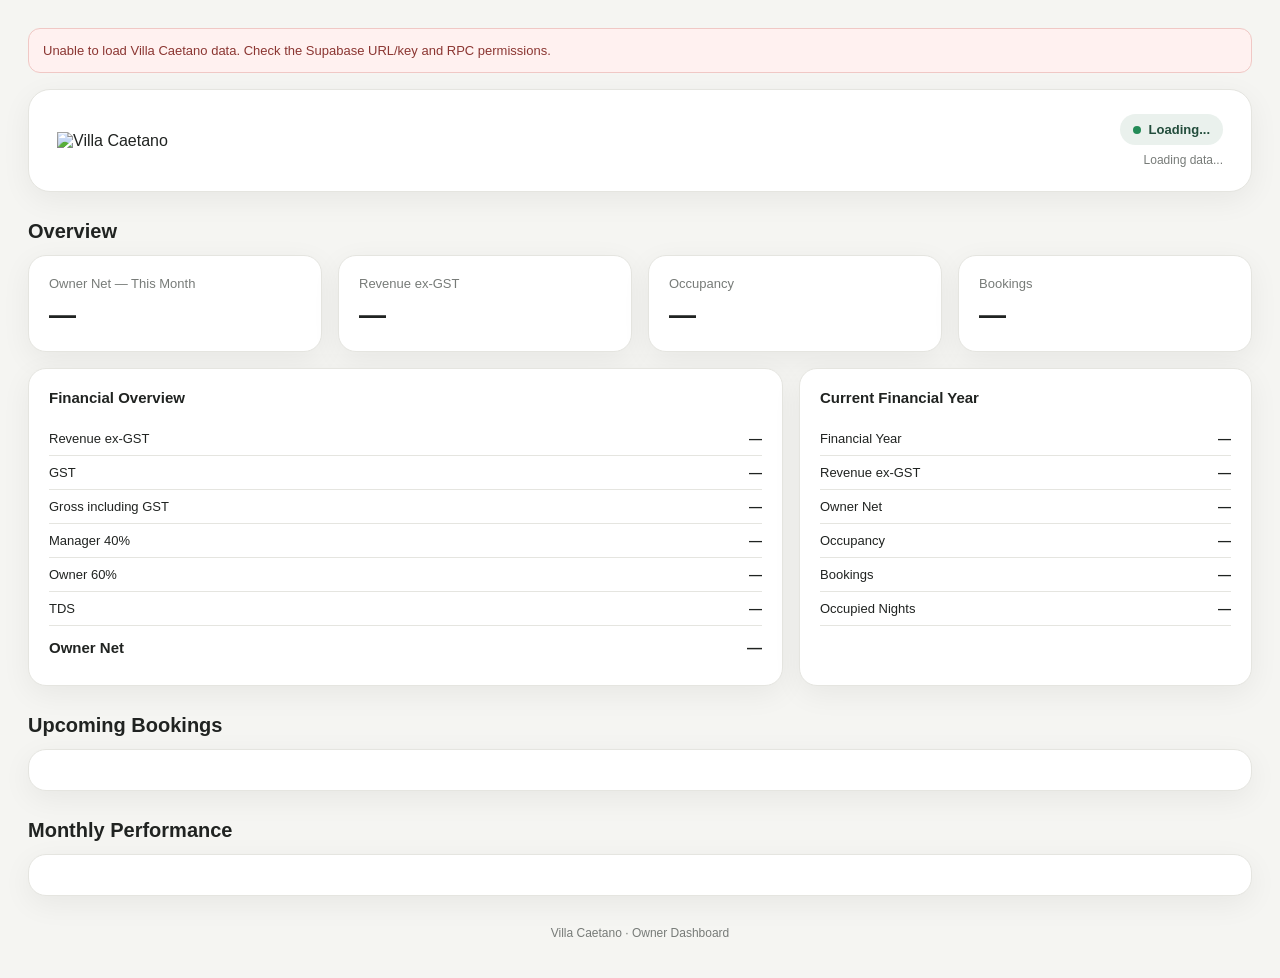
==== rental/index.html @ 1aee0b03 "Add files via upload" ====
<!doctype html>
<html lang="en">
<head>
<meta charset="utf-8">
<meta name="viewport" content="width=device-width,initial-scale=1">
<title>Villa Caetano — Owner Dashboard</title>
<style>
:root{--bg:#f5f5f2;--card:#fff;--text:#202321;--muted:#777b78;--border:#e5e5e0;--accent:#234d3c;--soft:#eaf1ed;--ok:#238b57;--radius:18px}
*{box-sizing:border-box}body{margin:0;background:var(--bg);color:var(--text);font-family:Inter,-apple-system,BlinkMacSystemFont,"Segoe UI",sans-serif}
.container{max-width:1400px;margin:auto;padding:28px}
header,.card{background:var(--card);border:1px solid var(--border);box-shadow:0 8px 30px rgba(20,25,22,.06)}
header{border-radius:22px;padding:24px 28px;display:flex;align-items:center;justify-content:space-between;gap:20px;margin-bottom:22px}
.logo{width:220px;max-height:90px;object-fit:contain;object-position:left center}.header-right{text-align:right}
.status{display:inline-flex;align-items:center;gap:8px;padding:8px 13px;border-radius:999px;background:var(--soft);color:var(--accent);font-weight:700;font-size:13px}
.dot{width:8px;height:8px;border-radius:50%;background:var(--ok)}.last-sync{color:var(--muted);font-size:12px;margin-top:8px}
.section-title{font-size:20px;margin:28px 0 12px}.grid{display:grid;grid-template-columns:repeat(4,1fr);gap:16px}
.card{border-radius:var(--radius);padding:20px}.metric-label{color:var(--muted);font-size:13px;margin-bottom:9px}
.metric{font-size:27px;font-weight:750}.two-col{display:grid;grid-template-columns:1.25fr .75fr;gap:16px;margin-top:16px}
.card-title{font-size:15px;font-weight:700;margin-bottom:16px}.financial-table{width:100%;border-collapse:collapse;font-size:13px}
.financial-table td{padding:9px 0;border-bottom:1px solid var(--border)}.financial-table td:last-child{text-align:right;font-weight:650}
.financial-table .total td{font-size:15px;font-weight:800;border-bottom:0;padding-top:13px}
.calendar{display:grid;gap:10px}.calendar-item{display:grid;grid-template-columns:115px 1fr auto;gap:15px;align-items:center;padding:15px;border:1px solid var(--border);border-radius:13px;background:#fafaf8}
.calendar-date{font-weight:750;color:var(--accent)}.calendar-guest{font-weight:700}.booking-details{color:var(--muted);font-size:13px;margin-top:6px}
.source{display:inline-block;margin-top:8px;padding:4px 8px;border-radius:7px;background:#f1f2ef;color:#5d625e;font-size:11px;font-weight:650}
.month-row{display:grid;grid-template-columns:130px 1fr 110px 100px;gap:12px;padding:12px 0;border-bottom:1px solid var(--border);align-items:center;font-size:13px}
.month-row:last-child{border-bottom:0}.month-name{font-weight:700}.muted{color:var(--muted)}
.error{display:none;background:#fff1f0;border:1px solid #f0c8c5;color:#8b3632;padding:14px;border-radius:12px;margin-bottom:16px;font-size:13px}
footer{text-align:center;color:var(--muted);font-size:12px;padding:30px 0 10px}
@media(max-width:950px){.grid{grid-template-columns:repeat(2,1fr)}.two-col{grid-template-columns:1fr}.month-row{grid-template-columns:1fr 1fr}}
@media(max-width:600px){.container{padding:14px}header{padding:18px;flex-direction:column;align-items:flex-start}.header-right{text-align:left}.logo{width:190px}.grid{gap:10px}.card{padding:15px}.metric{font-size:21px}.calendar-item{grid-template-columns:1fr;gap:5px}.month-row{grid-template-columns:1fr}}
</style>
</head>
<body>
<main class="container">
<div id="error" class="error"></div>
<header>
<img class="logo" src="https://villacaetano.com/assets/img/logo.png" alt="Villa Caetano">
<div class="header-right">
<div id="status" class="status"><span class="dot"></span><span>Loading...</span></div>
<div id="lastSync" class="last-sync">Loading data...</div>
</div>
</header>

<h2 class="section-title">Overview</h2>
<section class="grid">
<div class="card"><div class="metric-label">Owner Net — This Month</div><div id="ownerNet" class="metric">—</div></div>
<div class="card"><div class="metric-label">Revenue ex-GST</div><div id="revenue" class="metric">—</div></div>
<div class="card"><div class="metric-label">Occupancy</div><div id="occupancy" class="metric">—</div></div>
<div class="card"><div class="metric-label">Bookings</div><div id="bookingCount" class="metric">—</div></div>
</section>

<section class="two-col">
<div class="card">
<div class="card-title" id="monthTitle">Financial Overview</div>
<table class="financial-table">
<tr><td>Revenue ex-GST</td><td id="fRevenue">—</td></tr>
<tr><td>GST</td><td id="fGst">—</td></tr>
<tr><td>Gross including GST</td><td id="fGross">—</td></tr>
<tr><td>Manager 40%</td><td id="fManager">—</td></tr>
<tr><td>Owner 60%</td><td id="fOwner">—</td></tr>
<tr><td>TDS</td><td id="fTds">—</td></tr>
<tr class="total"><td>Owner Net</td><td id="fNet">—</td></tr>
</table>
</div>
<div class="card">
<div class="card-title">Current Financial Year</div>
<table class="financial-table">
<tr><td>Financial Year</td><td id="fyName">—</td></tr>
<tr><td>Revenue ex-GST</td><td id="fyRevenue">—</td></tr>
<tr><td>Owner Net</td><td id="fyNet">—</td></tr>
<tr><td>Occupancy</td><td id="fyOccupancy">—</td></tr>
<tr><td>Bookings</td><td id="fyBookings">—</td></tr>
<tr><td>Occupied Nights</td><td id="fyNights">—</td></tr>
</table>
</div>
</section>

<h2 class="section-title">Upcoming Bookings</h2>
<section class="card"><div id="upcoming" class="calendar"></div></section>

<h2 class="section-title">Monthly Performance</h2>
<section class="card"><div id="monthly"></div></section>

<footer>Villa Caetano · Owner Dashboard</footer>
</main>

<script>
const SUPABASE_URL="https://xmpnwjsqisdvwpoyrgnv.supabase.co";
const SUPABASE_KEY="YOUR_SUPABASE_PUBLISHABLE_KEY";
const RPC_URL=`${SUPABASE_URL}/rest/v1/rpc/get_villa_caetano_dashboard`;

const money=v=>"₹"+Number(v||0).toLocaleString("en-IN",{maximumFractionDigits:0});
const dateShort=v=>{if(!v)return"—";return new Date(v+"T00:00:00").toLocaleDateString("en-GB",{day:"numeric",month:"short"})};
const esc=v=>String(v??"").replaceAll("&","&amp;").replaceAll("<","&lt;").replaceAll(">","&gt;").replaceAll('"',"&quot;").replaceAll("'","&#039;");

async function loadDashboard(){
 try{
  const r=await fetch(RPC_URL,{method:"POST",headers:{"apikey":SUPABASE_KEY,"Authorization":`Bearer ${SUPABASE_KEY}`,"Content-Type":"application/json"},body:"{}"});
  if(!r.ok)throw new Error(`Supabase returned HTTP ${r.status}`);
  renderDashboard(await r.json());
 }catch(e){
  console.error(e);
  const box=document.getElementById("error");box.style.display="block";
  box.textContent="Unable to load Villa Caetano data. Check the Supabase URL/key and RPC permissions.";
 }
}

function renderDashboard(d){
 const status=document.getElementById("status");
 status.innerHTML=d.occupied&&d.current?`<span class="dot"></span> OCCUPIED · ${esc(d.current.guest)}`:`<span class="dot"></span> VACANT`;

 if(d.last_sync?.completed_at){
  const x=new Date(d.last_sync.completed_at);
  document.getElementById("lastSync").textContent=`Last synced ${x.toLocaleString("en-GB",{day:"numeric",month:"short",year:"numeric",hour:"2-digit",minute:"2-digit"})} · ${d.last_sync.records_processed||0} bookings`;
 }else document.getElementById("lastSync").textContent="Last sync unavailable";

 const currentKey=new Date().toISOString().slice(0,7),m=d.months?.[currentKey];
 if(m){
  ownerNet.textContent=money(m.owner_net);revenue.textContent=money(m.nbv);
  occupancy.textContent=`${m.occupancy_rate}%`;bookingCount.textContent=m.bookings;
  monthTitle.textContent=`Financial Overview · ${m.month_name} ${m.year}`;
  fRevenue.textContent=money(m.nbv);fGst.textContent=money(m.gst);fGross.textContent=money(m.gross_including_gst);
  fManager.textContent=money(m.manager_40);fOwner.textContent=money(m.owner_60);fTds.textContent=money(m.tds);fNet.textContent=money(m.owner_net);
 }

 const now=new Date();
 const fyKey=now.getMonth()>=3?`FY ${now.getFullYear()}-${String(now.getFullYear()+1).slice(-2)}`:`FY ${now.getFullYear()-1}-${String(now.getFullYear()).slice(-2)}`;
 const fy=d.financial_years?.[fyKey];
 if(fy){
  fyName.textContent=fy.financial_year;fyRevenue.textContent=money(fy.nbv);fyNet.textContent=money(fy.owner_net);
  fyOccupancy.textContent=`${fy.occupancy_rate}%`;fyBookings.textContent=fy.bookings;fyNights.textContent=fy.occupied_nights;
 }

 const today=new Date().toISOString().slice(0,10);
 const upcoming=(d.bookings||[]).filter(b=>b.check_in>=today).sort((a,b)=>a.check_in.localeCompare(b.check_in));
 document.getElementById("upcoming").innerHTML=upcoming.length?upcoming.map(b=>`
 <div class="calendar-item">
  <div class="calendar-date">${dateShort(b.check_in)}</div>
  <div><div class="calendar-guest">${esc(b.guest)}</div>
  <div class="booking-details">${dateShort(b.check_in)} → ${dateShort(b.check_out)} · ${b.nights} night${Number(b.nights)===1?"":"s"} · ${b.adults} adults${Number(b.kids)?` · ${b.kids} kids`:""}</div>
  <span class="source">${esc(b.source)}</span></div>
  <div class="booking-price">${money(b.nbv)}</div>
 </div>`).join(""):`<div class="muted">No upcoming bookings.</div>`;

 const months=Object.values(d.months||{}).sort((a,b)=>`${a.year}-${String(a.month).padStart(2,"0")}`.localeCompare(`${b.year}-${String(b.month).padStart(2,"0")}`));
 document.getElementById("monthly").innerHTML=months.length?months.map(m=>`
 <div class="month-row"><div class="month-name">${esc(m.month_name)} ${m.year}</div>
 <div><strong>${money(m.owner_net)}</strong> <span class="muted">owner net</span></div>
 <div>${m.occupancy_rate}% occupancy</div><div>${m.bookings} booking${Number(m.bookings)===1?"":"s"}</div></div>`).join(""):`<div class="muted">No monthly data available.</div>`;
}
loadDashboard();setInterval(loadDashboard,5*60*1000);
</script>
</body>
</html>
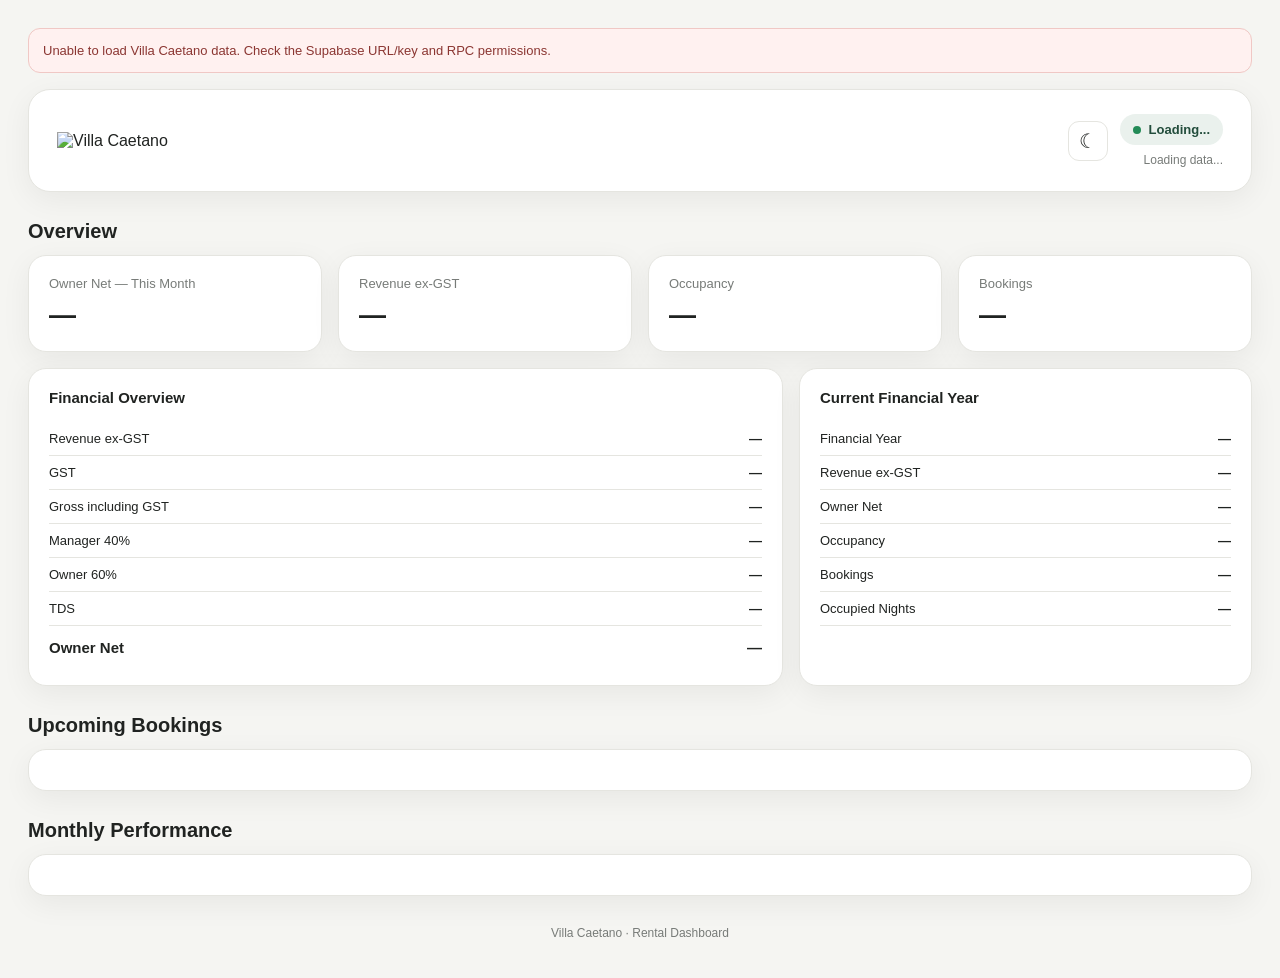
==== commit f5caccd8: "Change title from Owner to Rental Dashboard" ====
--- a/rental/index.html
+++ b/rental/index.html
@@ -3,31 +3,138 @@
 <head>
 <meta charset="utf-8">
 <meta name="viewport" content="width=device-width,initial-scale=1">
-<title>Villa Caetano — Owner Dashboard</title>
+<title>Villa Caetano — Rental Dashboard</title>
 <style>
-:root{--bg:#f5f5f2;--card:#fff;--text:#202321;--muted:#777b78;--border:#e5e5e0;--accent:#234d3c;--soft:#eaf1ed;--ok:#238b57;--radius:18px}
-*{box-sizing:border-box}body{margin:0;background:var(--bg);color:var(--text);font-family:Inter,-apple-system,BlinkMacSystemFont,"Segoe UI",sans-serif}
+:root{
+  --bg:#f5f5f2;
+  --card:#ffffff;
+  --text:#202321;
+  --muted:#777b78;
+  --border:#e5e5e0;
+  --accent:#234d3c;
+  --soft:#eaf1ed;
+  --ok:#238b57;
+  --table:#fafaf8;
+  --source-bg:#f1f2ef;
+  --source-text:#5d625e;
+  --error-bg:#fff1f0;
+  --error-border:#f0c8c5;
+  --error-text:#8b3632;
+  --shadow:0 8px 30px rgba(20,25,22,.06);
+  --radius:18px;
+}
+html[data-theme="dark"]{
+  --bg:#151816;
+  --card:#1e2421;
+  --text:#eef2ef;
+  --muted:#9ba59f;
+  --border:#343d38;
+  --accent:#9bc5af;
+  --soft:#26352d;
+  --ok:#5bc98c;
+  --table:#191e1b;
+  --source-bg:#2b332f;
+  --source-text:#c3cbc6;
+  --error-bg:#351f1e;
+  --error-border:#69413e;
+  --error-text:#f0aaa4;
+  --shadow:0 8px 30px rgba(0,0,0,.20);
+}
+*{box-sizing:border-box}
+html{color-scheme:light}
+html[data-theme="dark"]{color-scheme:dark}
+body{
+  margin:0;
+  background:var(--bg);
+  color:var(--text);
+  font-family:Inter,-apple-system,BlinkMacSystemFont,"Segoe UI",sans-serif;
+  transition:background .2s ease,color .2s ease;
+}
 .container{max-width:1400px;margin:auto;padding:28px}
-header,.card{background:var(--card);border:1px solid var(--border);box-shadow:0 8px 30px rgba(20,25,22,.06)}
-header{border-radius:22px;padding:24px 28px;display:flex;align-items:center;justify-content:space-between;gap:20px;margin-bottom:22px}
-.logo{width:220px;max-height:90px;object-fit:contain;object-position:left center}.header-right{text-align:right}
-.status{display:inline-flex;align-items:center;gap:8px;padding:8px 13px;border-radius:999px;background:var(--soft);color:var(--accent);font-weight:700;font-size:13px}
-.dot{width:8px;height:8px;border-radius:50%;background:var(--ok)}.last-sync{color:var(--muted);font-size:12px;margin-top:8px}
-.section-title{font-size:20px;margin:28px 0 12px}.grid{display:grid;grid-template-columns:repeat(4,1fr);gap:16px}
-.card{border-radius:var(--radius);padding:20px}.metric-label{color:var(--muted);font-size:13px;margin-bottom:9px}
-.metric{font-size:27px;font-weight:750}.two-col{display:grid;grid-template-columns:1.25fr .75fr;gap:16px;margin-top:16px}
-.card-title{font-size:15px;font-weight:700;margin-bottom:16px}.financial-table{width:100%;border-collapse:collapse;font-size:13px}
-.financial-table td{padding:9px 0;border-bottom:1px solid var(--border)}.financial-table td:last-child{text-align:right;font-weight:650}
+header,.card{
+  background:var(--card);
+  border:1px solid var(--border);
+  box-shadow:var(--shadow);
+  transition:background .2s ease,border-color .2s ease,box-shadow .2s ease;
+}
+header{
+  border-radius:22px;
+  padding:24px 28px;
+  display:flex;
+  align-items:center;
+  justify-content:space-between;
+  gap:20px;
+  margin-bottom:22px;
+}
+.logo{width:220px;max-height:90px;object-fit:contain;object-position:left center}
+.header-right{text-align:right}
+.header-controls{display:flex;align-items:center;justify-content:flex-end;gap:12px}
+.theme-toggle{
+  width:40px;height:40px;border:1px solid var(--border);border-radius:11px;
+  background:var(--card);color:var(--text);cursor:pointer;font-size:20px;
+  display:inline-flex;align-items:center;justify-content:center;
+  transition:background .2s ease,border-color .2s ease,color .2s ease,transform .15s ease;
+}
+.theme-toggle:hover{transform:translateY(-1px)}
+.status{
+  display:inline-flex;align-items:center;gap:8px;padding:8px 13px;border-radius:999px;
+  background:var(--soft);color:var(--accent);font-weight:700;font-size:13px
+}
+.dot{width:8px;height:8px;border-radius:50%;background:var(--ok)}
+.last-sync{color:var(--muted);font-size:12px;margin-top:8px}
+.section-title{font-size:20px;margin:28px 0 12px}
+.grid{display:grid;grid-template-columns:repeat(4,1fr);gap:16px}
+.card{border-radius:var(--radius);padding:20px}
+.metric-label{color:var(--muted);font-size:13px;margin-bottom:9px}
+.metric{font-size:27px;font-weight:750}
+.two-col{display:grid;grid-template-columns:1.25fr .75fr;gap:16px;margin-top:16px}
+.card-title{font-size:15px;font-weight:700;margin-bottom:16px}
+.financial-table{width:100%;border-collapse:collapse;font-size:13px}
+.financial-table td{padding:9px 0;border-bottom:1px solid var(--border)}
+.financial-table td:last-child{text-align:right;font-weight:650}
 .financial-table .total td{font-size:15px;font-weight:800;border-bottom:0;padding-top:13px}
-.calendar{display:grid;gap:10px}.calendar-item{display:grid;grid-template-columns:115px 1fr auto;gap:15px;align-items:center;padding:15px;border:1px solid var(--border);border-radius:13px;background:#fafaf8}
-.calendar-date{font-weight:750;color:var(--accent)}.calendar-guest{font-weight:700}.booking-details{color:var(--muted);font-size:13px;margin-top:6px}
-.source{display:inline-block;margin-top:8px;padding:4px 8px;border-radius:7px;background:#f1f2ef;color:#5d625e;font-size:11px;font-weight:650}
-.month-row{display:grid;grid-template-columns:130px 1fr 110px 100px;gap:12px;padding:12px 0;border-bottom:1px solid var(--border);align-items:center;font-size:13px}
-.month-row:last-child{border-bottom:0}.month-name{font-weight:700}.muted{color:var(--muted)}
-.error{display:none;background:#fff1f0;border:1px solid #f0c8c5;color:#8b3632;padding:14px;border-radius:12px;margin-bottom:16px;font-size:13px}
+.calendar{display:grid;gap:10px}
+.calendar-item{
+  display:grid;grid-template-columns:115px 1fr auto;gap:15px;align-items:center;
+  padding:15px;border:1px solid var(--border);border-radius:13px;background:var(--table)
+}
+.calendar-date{font-weight:750;color:var(--accent)}
+.calendar-guest{font-weight:700}
+.booking-details{color:var(--muted);font-size:13px;margin-top:6px}
+.booking-price{font-weight:750}
+.source{
+  display:inline-block;margin-top:8px;padding:4px 8px;border-radius:7px;
+  background:var(--source-bg);color:var(--source-text);font-size:11px;font-weight:650
+}
+.month-row{
+  display:grid;grid-template-columns:130px 1fr 110px 100px;gap:12px;padding:12px 0;
+  border-bottom:1px solid var(--border);align-items:center;font-size:13px
+}
+.month-row:last-child{border-bottom:0}
+.month-name{font-weight:700}
+.muted{color:var(--muted)}
+.error{
+  display:none;background:var(--error-bg);border:1px solid var(--error-border);color:var(--error-text);
+  padding:14px;border-radius:12px;margin-bottom:16px;font-size:13px
+}
 footer{text-align:center;color:var(--muted);font-size:12px;padding:30px 0 10px}
-@media(max-width:950px){.grid{grid-template-columns:repeat(2,1fr)}.two-col{grid-template-columns:1fr}.month-row{grid-template-columns:1fr 1fr}}
-@media(max-width:600px){.container{padding:14px}header{padding:18px;flex-direction:column;align-items:flex-start}.header-right{text-align:left}.logo{width:190px}.grid{gap:10px}.card{padding:15px}.metric{font-size:21px}.calendar-item{grid-template-columns:1fr;gap:5px}.month-row{grid-template-columns:1fr}}
+@media(max-width:950px){
+  .grid{grid-template-columns:repeat(2,1fr)}
+  .two-col{grid-template-columns:1fr}
+  .month-row{grid-template-columns:1fr 1fr}
+}
+@media(max-width:600px){
+  .container{padding:14px}
+  header{padding:18px;flex-direction:column;align-items:flex-start}
+  .header-right{text-align:left;width:100%}
+  .header-controls{justify-content:flex-start}
+  .logo{width:190px}
+  .grid{gap:10px}
+  .card{padding:15px}
+  .metric{font-size:21px}
+  .calendar-item{grid-template-columns:1fr;gap:5px}
+  .month-row{grid-template-columns:1fr}
+}
 </style>
 </head>
 <body>
@@ -36,8 +143,15 @@
 <header>
 <img class="logo" src="https://villacaetano.com/assets/img/logo.png" alt="Villa Caetano">
 <div class="header-right">
+<div class="header-controls">
+<button id="themeToggle" class="theme-toggle" type="button" aria-label="Switch color theme" title="Switch color theme">
+<span id="themeIcon">☾</span>
+</button>
+<div>
 <div id="status" class="status"><span class="dot"></span><span>Loading...</span></div>
 <div id="lastSync" class="last-sync">Loading data...</div>
+</div>
+</div>
 </div>
 </header>
 
@@ -81,12 +195,40 @@
 <h2 class="section-title">Monthly Performance</h2>
 <section class="card"><div id="monthly"></div></section>
 
-<footer>Villa Caetano · Owner Dashboard</footer>
+<footer>Villa Caetano · Rental Dashboard</footer>
 </main>
 
 <script>
-const SUPABASE_URL="https://xmpnwjsqisdvwpoyrgnv.supabase.co";
-const SUPABASE_KEY="YOUR_SUPABASE_PUBLISHABLE_KEY";
+(function(){
+  const saved = localStorage.getItem("vc-theme");
+  const prefersDark = window.matchMedia && window.matchMedia("(prefers-color-scheme: dark)").matches;
+  const theme = saved || (prefersDark ? "dark" : "light");
+  document.documentElement.setAttribute("data-theme", theme);
+
+  window.addEventListener("DOMContentLoaded", function(){
+    const button = document.getElementById("themeToggle");
+    const icon = document.getElementById("themeIcon");
+    function updateIcon(){
+      const dark = document.documentElement.getAttribute("data-theme") === "dark";
+      icon.textContent = dark ? "☀" : "☾";
+      button.setAttribute("aria-label", dark ? "Switch to light theme" : "Switch to dark theme");
+      button.title = dark ? "Switch to light theme" : "Switch to dark theme";
+    }
+    updateIcon();
+    button.addEventListener("click", function(){
+      const dark = document.documentElement.getAttribute("data-theme") === "dark";
+      const next = dark ? "light" : "dark";
+      document.documentElement.setAttribute("data-theme", next);
+      localStorage.setItem("vc-theme", next);
+      updateIcon();
+    });
+  });
+})();
+</script>
+<script>
+const SUPABASE_URL=
+"https://xmpnwjsqisdvwpoyrgnv.supabase.co";
+const SUPABASE_KEY="sb_publishable_zxOKE_9GzAg0qXfMXxY6iw__KFKMih6";
 const RPC_URL=`${SUPABASE_URL}/rest/v1/rpc/get_villa_caetano_dashboard`;
 
 const money=v=>"₹"+Number(v||0).toLocaleString("en-IN",{maximumFractionDigits:0});
@@ -151,4 +293,4 @@
 loadDashboard();setInterval(loadDashboard,5*60*1000);
 </script>
 </body>
-</html>+</html>
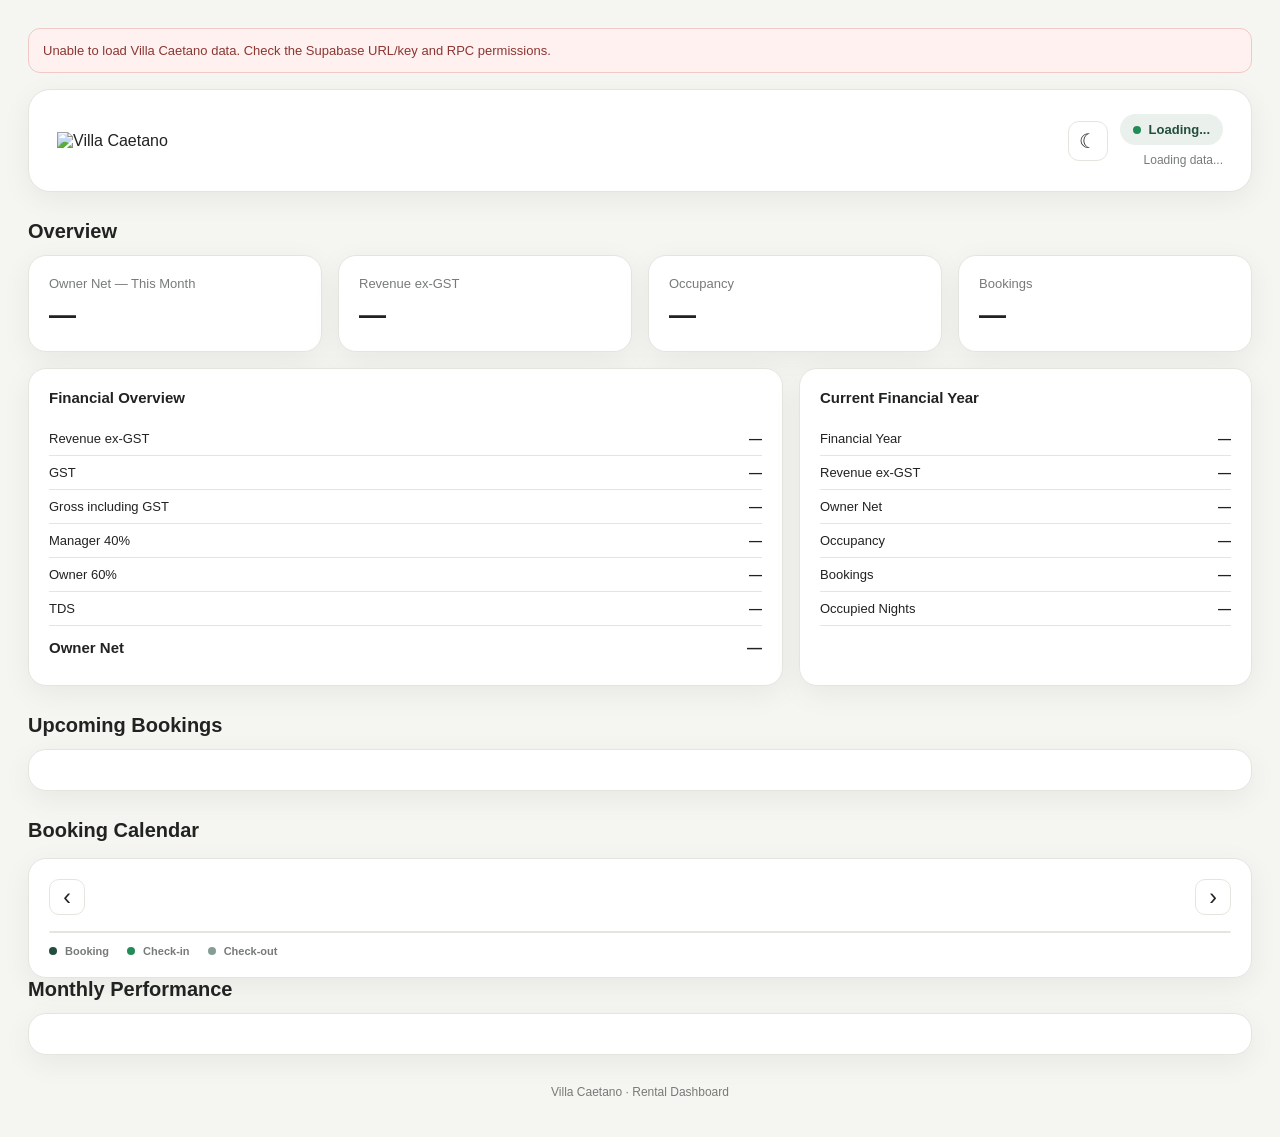
==== commit 12f1705b: "Implement booking calendar in index.html Added a booking calendar section with navigation and legend" ====
--- a/rental/index.html
+++ b/rental/index.html
@@ -135,6 +135,40 @@
   .calendar-item{grid-template-columns:1fr;gap:5px}
   .month-row{grid-template-columns:1fr}
 }
+
+.booking-calendar-card{margin-top:16px}
+.calendar-toolbar{display:flex;align-items:center;justify-content:space-between;margin-bottom:16px}
+.cal-month-title{font-size:18px;font-weight:750}
+.cal-btn{
+  width:36px;height:36px;border:1px solid var(--border);border-radius:10px;
+  background:var(--card);color:var(--text);font-size:23px;line-height:1;cursor:pointer
+}
+.booking-calendar{display:grid;grid-template-columns:repeat(7,1fr);border:1px solid var(--border);border-radius:14px;overflow:hidden}
+.cal-weekday{padding:10px 8px;background:var(--table);color:var(--muted);font-size:11px;font-weight:750;text-transform:uppercase;border-right:1px solid var(--border);border-bottom:1px solid var(--border)}
+.cal-day{
+  min-height:105px;padding:8px;border-right:1px solid var(--border);border-bottom:1px solid var(--border);
+  background:var(--card);position:relative
+}
+.cal-day.empty{background:var(--table)}
+.cal-number{font-size:12px;font-weight:700;color:var(--muted);margin-bottom:5px}
+.cal-day.today .cal-number{color:var(--accent)}
+.cal-booking{
+  display:block;margin-top:4px;padding:5px 6px;border-radius:7px;
+  background:var(--soft);color:var(--accent);font-size:10px;font-weight:700;
+  overflow:hidden;text-overflow:ellipsis;white-space:nowrap
+}
+.cal-booking.checkin{border-left:3px solid var(--ok)}
+.cal-booking.checkout{opacity:.72}
+.calendar-legend{display:flex;gap:18px;margin-top:12px;color:var(--muted);font-size:11px}
+.legend-dot{display:inline-block;width:8px;height:8px;border-radius:50%;background:var(--accent);margin-right:5px}
+.legend-dot.checkin{background:var(--ok)}
+.legend-dot.checkout{opacity:.55}
+@media(max-width:700px){
+  .cal-day{min-height:78px;padding:5px}
+  .cal-booking{font-size:9px;padding:4px}
+  .cal-weekday{font-size:9px;padding:7px 3px}
+}
+
 </style>
 </head>
 <body>
@@ -192,7 +226,22 @@
 <h2 class="section-title">Upcoming Bookings</h2>
 <section class="card"><div id="upcoming" class="calendar"></div></section>
 
-<h2 class="section-title">Monthly Performance</h2>
+<h2 class="section-title">
+<section class="section-title">Booking Calendar</section>
+<div class="card booking-calendar-card">
+  <div class="calendar-toolbar">
+    <button id="calPrev" class="cal-btn" type="button">‹</button>
+    <div id="calMonth" class="cal-month-title"></div>
+    <button id="calNext" class="cal-btn" type="button">›</button>
+  </div>
+  <div class="booking-calendar" id="bookingCalendar"></div>
+  <div class="calendar-legend">
+    <span><i class="legend-dot booked"></i> Booking</span>
+    <span><i class="legend-dot checkin"></i> Check-in</span>
+    <span><i class="legend-dot checkout"></i> Check-out</span>
+  </div>
+</div>
+Monthly Performance</h2>
 <section class="card"><div id="monthly"></div></section>
 
 <footer>Villa Caetano · Rental Dashboard</footer>
@@ -292,5 +341,95 @@
 }
 loadDashboard();setInterval(loadDashboard,5*60*1000);
 </script>
+
+<script>
+window.addEventListener("load", function(){
+  try {
+    const s = document.querySelector("#bookingCalendar");
+    if(s && window.dashboardData && Array.isArray(window.dashboardData.bookings)){
+      window.renderBookingCalendar(window.dashboardData.bookings);
+    }
+  } catch(e){}
+});
+</script>
+
+<script>
+(function(){
+  let calendarDate = new Date();
+  let bookingData = [];
+
+  function parseLocalDate(s){
+    const p = String(s).split("-");
+    return new Date(Number(p[0]), Number(p[1])-1, Number(p[2]));
+  }
+  function dateKey(d){
+    return d.getFullYear()+"-"+String(d.getMonth()+1).padStart(2,"0")+"-"+String(d.getDate()).padStart(2,"0");
+  }
+  function esc(s){
+    return String(s ?? "").replace(/[&<>"']/g, c => ({'&':'&amp;','<':'&lt;','>':'&gt;','"':'&quot;',"'":'&#39;'}[c]));
+  }
+
+  window.renderBookingCalendar = function(bookings){
+    bookingData = Array.isArray(bookings) ? bookings : [];
+    const root = document.getElementById("bookingCalendar");
+    const title = document.getElementById("calMonth");
+    if(!root || !title) return;
+
+    const y = calendarDate.getFullYear();
+    const m = calendarDate.getMonth();
+    title.textContent = calendarDate.toLocaleDateString("en-GB",{month:"long",year:"numeric"});
+
+    const first = new Date(y,m,1);
+    const days = new Date(y,m+1,0).getDate();
+    const offset = (first.getDay()+6)%7; // Monday first
+    const today = dateKey(new Date());
+
+    let out = ["Mon","Tue","Wed","Thu","Fri","Sat","Sun"]
+      .map(x=>`<div class="cal-weekday">${x}</div>`).join("");
+
+    for(let i=0;i<offset;i++) out += `<div class="cal-day empty"></div>`;
+
+    for(let d=1;d<=days;d++){
+      const date = new Date(y,m,d);
+      const key = dateKey(date);
+      const events = bookingData.filter(b => {
+        if(!b.check_in || !b.check_out) return false;
+        return key >= b.check_in && key < b.check_out;
+      });
+      const checkins = bookingData.filter(b => b.check_in === key);
+      const checkouts = bookingData.filter(b => b.check_out === key);
+
+      let content = `<div class="cal-number">${d}</div>`;
+      events.slice(0,3).forEach(b=>{
+        const ci = b.check_in === key;
+        content += `<div class="cal-booking ${ci?'checkin':''}" title="${esc(b.guest)} · ${esc(b.check_in)} → ${esc(b.check_out)}">${esc(b.guest)}</div>`;
+      });
+      if(events.length > 3) content += `<div class="muted" style="font-size:10px;margin-top:3px">+${events.length-3} more</div>`;
+
+      if(checkins.length && !events.some(b=>b.check_in===key)){
+        checkins.slice(0,2).forEach(b=>content += `<div class="cal-booking checkin">↘ ${esc(b.guest)}</div>`);
+      }
+      if(checkouts.length){
+        checkouts.slice(0,2).forEach(b=>content += `<div class="cal-booking checkout">↗ ${esc(b.guest)}</div>`);
+      }
+
+      out += `<div class="cal-day ${key===today?'today':''}">${content}</div>`;
+    }
+    root.innerHTML = out;
+  };
+
+  document.addEventListener("DOMContentLoaded",()=>{
+    document.getElementById("calPrev")?.addEventListener("click",()=>{
+      calendarDate.setMonth(calendarDate.getMonth()-1);
+      window.renderBookingCalendar(bookingData);
+    });
+    document.getElementById("calNext")?.addEventListener("click",()=>{
+      calendarDate.setMonth(calendarDate.getMonth()+1);
+      window.renderBookingCalendar(bookingData);
+    });
+  });
+})();
+</script>
+
 </body>
 </html>
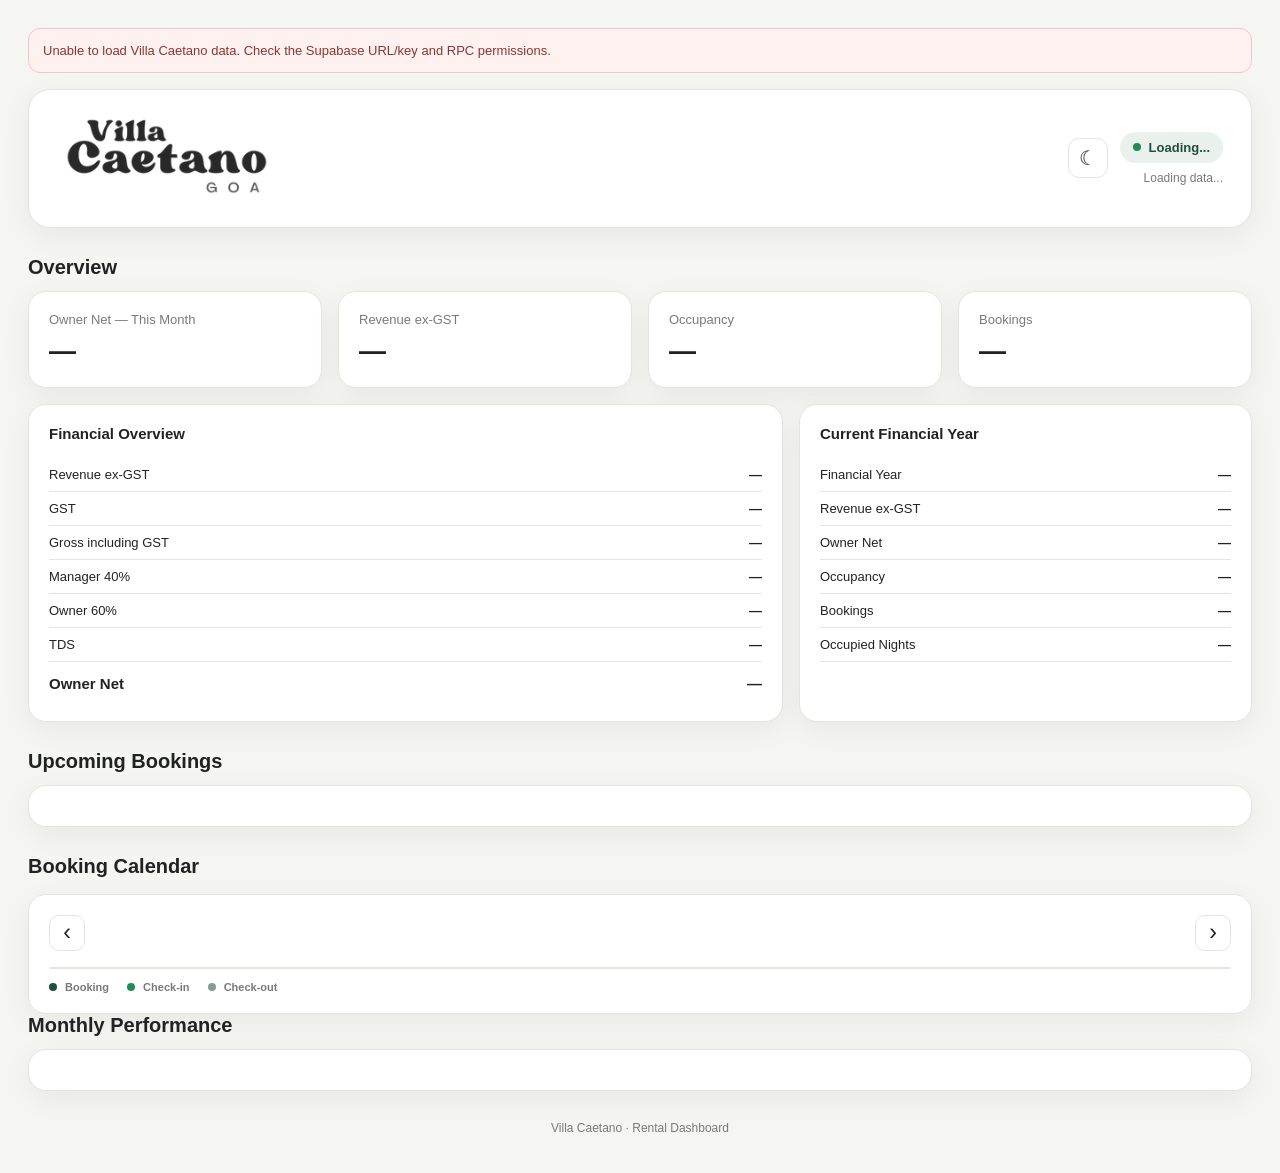
==== commit 752cd069: "Update logo paths to use relative URLs" ====
--- a/rental/index.html
+++ b/rental/index.html
@@ -175,7 +175,7 @@
 <main class="container">
 <div id="error" class="error"></div>
 <header>
-<img class="logo" src="https://villacaetano.com/assets/img/logo.png" alt="Villa Caetano">
+<img id="siteLogo" class="logo" src="../assets/images/brand/villa-caetano/logo-black.png" alt="Villa Caetano">
 <div class="header-right">
 <div class="header-controls">
 <button id="themeToggle" class="theme-toggle" type="button" aria-label="Switch color theme" title="Switch color theme">
@@ -253,12 +253,24 @@
   const prefersDark = window.matchMedia && window.matchMedia("(prefers-color-scheme: dark)").matches;
   const theme = saved || (prefersDark ? "dark" : "light");
   document.documentElement.setAttribute("data-theme", theme);
+  window.addEventListener("DOMContentLoaded", function(){
+    const logo = document.getElementById("siteLogo");
+    if (logo) logo.src = theme === "dark"
+      ? "../assets/images/brand/villa-caetano/logo-white.png"
+      : "../assets/images/brand/villa-caetano/logo-black.png";
+  });
 
   window.addEventListener("DOMContentLoaded", function(){
     const button = document.getElementById("themeToggle");
     const icon = document.getElementById("themeIcon");
     function updateIcon(){
       const dark = document.documentElement.getAttribute("data-theme") === "dark";
+      const logo = document.getElementById("siteLogo");
+      if (logo) {
+        logo.src = dark
+          ? "../assets/images/brand/villa-caetano/logo-white.png"
+          : "../assets/images/brand/villa-caetano/logo-black.png";
+      }
       icon.textContent = dark ? "☀" : "☾";
       button.setAttribute("aria-label", dark ? "Switch to light theme" : "Switch to dark theme");
       button.title = dark ? "Switch to light theme" : "Switch to dark theme";
@@ -338,19 +350,13 @@
  <div class="month-row"><div class="month-name">${esc(m.month_name)} ${m.year}</div>
  <div><strong>${money(m.owner_net)}</strong> <span class="muted">owner net</span></div>
  <div>${m.occupancy_rate}% occupancy</div><div>${m.bookings} booking${Number(m.bookings)===1?"":"s"}</div></div>`).join(""):`<div class="muted">No monthly data available.</div>`;
+
+ // Feed the same Supabase booking data directly into the calendar.
+ if (window.renderBookingCalendar) {
+   window.renderBookingCalendar(d.bookings || []);
+ }
 }
 loadDashboard();setInterval(loadDashboard,5*60*1000);
-</script>
-
-<script>
-window.addEventListener("load", function(){
-  try {
-    const s = document.querySelector("#bookingCalendar");
-    if(s && window.dashboardData && Array.isArray(window.dashboardData.bookings)){
-      window.renderBookingCalendar(window.dashboardData.bookings);
-    }
-  } catch(e){}
-});
 </script>
 
 <script>
